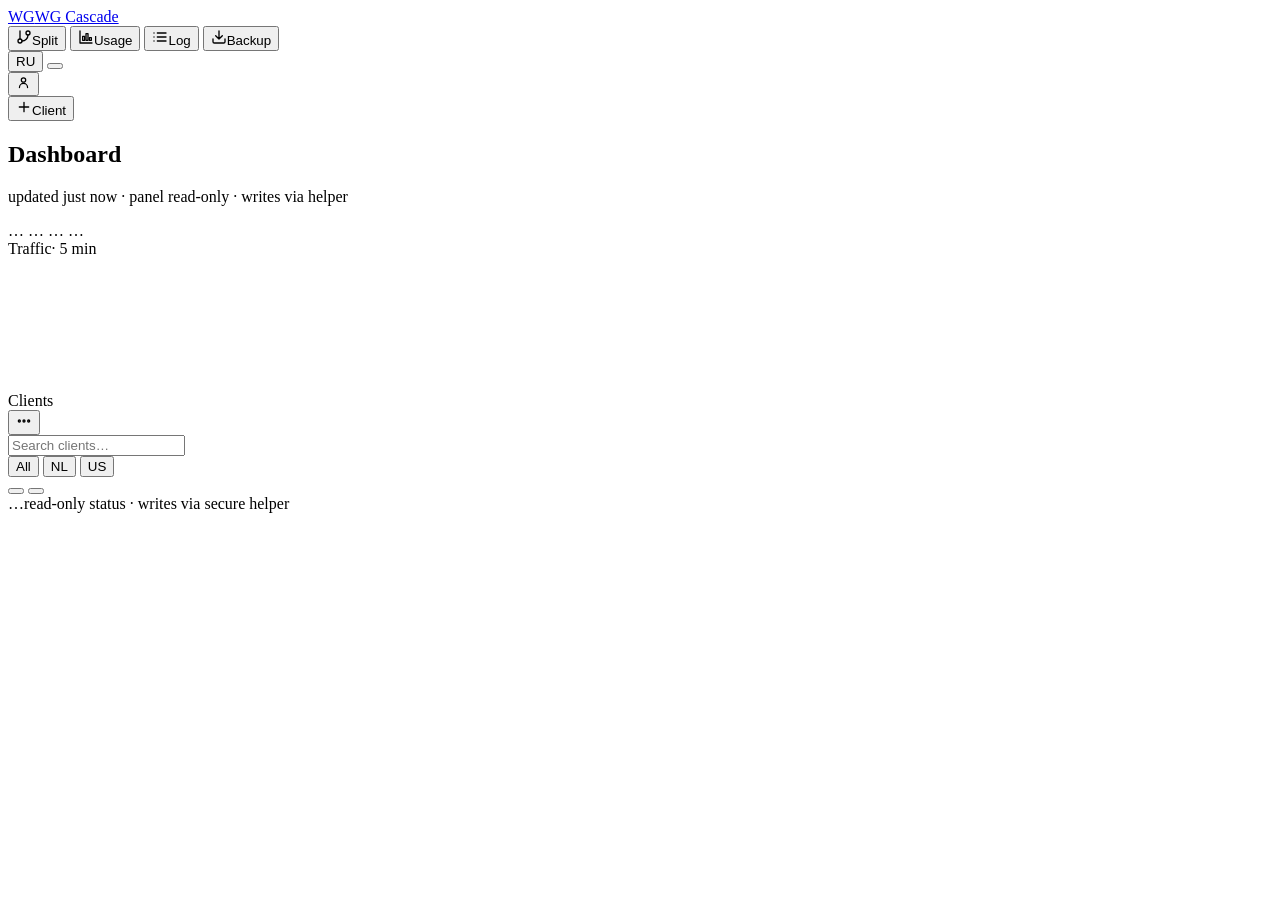
==== app/index.html @ 2adbbe6e "fix: make modal overlay cover the full viewport #mbg lived inside .wrap, whose fadeUp transform crea" ====
<!doctype html><html lang="en"><head><meta charset="utf-8"><meta name="viewport" content="width=device-width, initial-scale=1, viewport-fit=cover"><meta name="csrf" content="__CSRF__"><link rel="preload" href="/inter.woff2" as="font" type="font/woff2" crossorigin><link rel="manifest" href="/manifest.webmanifest"><meta name="theme-color" content="#101010" media="(prefers-color-scheme: dark)"><meta name="theme-color" content="#FFFFFF" media="(prefers-color-scheme: light)"><meta name="apple-mobile-web-app-capable" content="yes"><meta name="apple-mobile-web-app-status-bar-style" content="black-translucent"><meta name="apple-mobile-web-app-title" content="WG Cascade"><link rel="apple-touch-icon" href="/apple-touch-icon.png"><link rel="icon" type="image/svg+xml" href="/icon.svg"><title>WG Cascade</title><script src="/boot.js"></script><link rel="stylesheet" href="/app.css"></head><body>
<div class="wrap">
<header class="topnav">
<div class="topnav-l">
<a class="brand" href="/"><span class="brand-mark" aria-hidden="true">WG</span><span class="brand-name">WG Cascade</span></a>
<nav class="admin-tools" aria-label="Admin tools">
<button class="nav-tool" type="button" data-act="split" data-tip="Split-tunnel policy (what bypasses the cascade)" aria-label="Split"><svg width="16" height="16" viewBox="0 0 24 24" fill="none" stroke="currentColor" stroke-width="2" stroke-linecap="round" stroke-linejoin="round" aria-hidden="true"><line x1="6" y1="3" x2="6" y2="15"/><circle cx="18" cy="6" r="3"/><circle cx="6" cy="18" r="3"/><path d="M18 9a9 9 0 0 1-9 9"/></svg><span>Split</span></button>
<button class="nav-tool" type="button" data-act="usage" data-tip="Traffic history and monthly usage" aria-label="Usage"><svg width="16" height="16" viewBox="0 0 24 24" fill="none" stroke="currentColor" stroke-width="2" stroke-linecap="round" stroke-linejoin="round" aria-hidden="true"><path d="M3 3v18h18"/><rect x="7" y="11" width="3" height="6"/><rect x="12" y="7" width="3" height="10"/><rect x="17" y="13" width="3" height="4"/></svg><span>Usage</span></button>
<button class="nav-tool" type="button" data-act="audit" data-tip="Audit log — recent admin actions" aria-label="Log"><svg width="16" height="16" viewBox="0 0 24 24" fill="none" stroke="currentColor" stroke-width="2" stroke-linecap="round" stroke-linejoin="round" aria-hidden="true"><line x1="8" y1="6" x2="21" y2="6"/><line x1="8" y1="12" x2="21" y2="12"/><line x1="8" y1="18" x2="21" y2="18"/><line x1="3" y1="6" x2="3.01" y2="6"/><line x1="3" y1="12" x2="3.01" y2="12"/><line x1="3" y1="18" x2="3.01" y2="18"/></svg><span>Log</span></button>
<button class="nav-tool" type="button" data-act="export" data-tip="Download a backup (configs + keys)" aria-label="Backup"><svg width="16" height="16" viewBox="0 0 24 24" fill="none" stroke="currentColor" stroke-width="2" stroke-linecap="round" stroke-linejoin="round" aria-hidden="true"><path d="M21 15v4a2 2 0 0 1-2 2H5a2 2 0 0 1-2-2v-4"/><path d="M7 10l5 5 5-5M12 15V3"/></svg><span>Backup</span></button>
</nav>
</div>
<div class="topnav-r">
<button class="nav-text" id="lang" data-act="lang" data-tip="Language / Язык" aria-label="Language / Язык">RU</button>
<button class="iconbtn" id="theme" data-act="theme" data-tip="Toggle theme" aria-label="Toggle theme" type="button"></button>
<div class="menuwrap" id="acctwrap">
<button class="acctbtn" id="acctbtn" type="button" aria-haspopup="menu" aria-expanded="false" aria-controls="acctmenu" data-tip="Account" aria-label="Account">
<svg width="15" height="15" viewBox="0 0 24 24" fill="none" stroke="currentColor" stroke-width="2" stroke-linecap="round" stroke-linejoin="round" aria-hidden="true"><circle cx="12" cy="8" r="3.5"/><path d="M5.5 20a6.5 6.5 0 0 1 13 0"/></svg>
</button>
<div class="menudrop" id="acctmenu" role="menu" hidden>
<a class="menuitem" role="menuitem" href="/logout">Sign out</a>
<button class="menuitem danger" role="menuitem" type="button" data-act="logout-confirm">Sign out all</button>
</div>
</div>
<button class="primary" type="button" data-act="add" data-tip="Generate a new client config" aria-label="Add client"><svg width="16" height="16" viewBox="0 0 24 24" fill="none" stroke="currentColor" stroke-width="2" stroke-linecap="round" stroke-linejoin="round" aria-hidden="true"><path d="M12 5v14M5 12h14"/></svg><span class="add-lbl">Client</span></button>
</div>
</header>
<section class="status-strip">
<div class="status-copy">
<h1 class="page-title">Dashboard</h1>
<p class="page-sub" id="status-sub">updated just now · panel read-only · writes via helper</p>
</div>
<div class="status-pills" id="status-pills">
<span class="pill healthchip" id="healthchip">…</span>
<span class="pill" id="thr" data-tip="Aggregate live throughput across all clients">…</span>
<span class="monthpills" id="monthuse">
<span class="pill monthpill" id="monthuse-nl" data-tip="NL calendar-month traffic · 500 GiB quota">…</span>
<span class="pill monthpill" id="monthuse-us" data-tip="US calendar-month traffic · 500 GiB quota">…</span>
</span>
</div>
</section>
<div class="banner" id="offline" role="status" aria-live="polite"></div>
<div class="alert" id="alert" style="display:none" role="alert"></div>
<div class="bento">
<div class="cascade card" id="cascade"></div>
<div class="card chartcard">
<div class="charth"><div class="t">Traffic<span>· 5 min</span></div><div class="now" id="chartnow"></div></div>
<div class="sparkwrap">
<svg class="spark" id="spark" viewBox="0 0 600 62" preserveAspectRatio="none" role="img" aria-label="Traffic chart, last 5 minutes"></svg>
<div class="sparkticks" id="sparkticks" aria-hidden="true"></div>
<div class="charttip" id="charttip" aria-hidden="true"></div>
</div>
</div>
<div class="card hosttile" id="hostbar"></div>
</div>
<div class="sech">
<div class="sech-top">
<div class="lt">Clients <b id="csum"></b></div>
<div class="menuwrap sech-more">
<button class="ghost ibtn" id="morebtn" type="button" aria-haspopup="menu" aria-expanded="false" aria-controls="moremenu" data-tip="More actions" aria-label="More"><svg width="16" height="16" viewBox="0 0 24 24" fill="none" stroke="currentColor" stroke-width="2" stroke-linecap="round" stroke-linejoin="round" aria-hidden="true"><circle cx="5" cy="12" r="1.5"/><circle cx="12" cy="12" r="1.5"/><circle cx="19" cy="12" r="1.5"/></svg></button>
<div class="menudrop" id="moremenu" role="menu" hidden>
<button class="menuitem" role="menuitem" type="button" data-act="split"><svg width="15" height="15" viewBox="0 0 24 24" fill="none" stroke="currentColor" stroke-width="2" stroke-linecap="round" stroke-linejoin="round" aria-hidden="true"><line x1="6" y1="3" x2="6" y2="15"/><circle cx="18" cy="6" r="3"/><circle cx="6" cy="18" r="3"/><path d="M18 9a9 9 0 0 1-9 9"/></svg>Split</button>
<button class="menuitem" role="menuitem" type="button" data-act="usage"><svg width="15" height="15" viewBox="0 0 24 24" fill="none" stroke="currentColor" stroke-width="2" stroke-linecap="round" stroke-linejoin="round" aria-hidden="true"><path d="M3 3v18h18"/><rect x="7" y="11" width="3" height="6"/><rect x="12" y="7" width="3" height="10"/><rect x="17" y="13" width="3" height="4"/></svg>Usage</button>
<button class="menuitem" role="menuitem" type="button" data-act="audit"><svg width="15" height="15" viewBox="0 0 24 24" fill="none" stroke="currentColor" stroke-width="2" stroke-linecap="round" stroke-linejoin="round" aria-hidden="true"><line x1="8" y1="6" x2="21" y2="6"/><line x1="8" y1="12" x2="21" y2="12"/><line x1="8" y1="18" x2="21" y2="18"/><line x1="3" y1="6" x2="3.01" y2="6"/><line x1="3" y1="12" x2="3.01" y2="12"/><line x1="3" y1="18" x2="3.01" y2="18"/></svg>Log</button>
<button class="menuitem" role="menuitem" type="button" data-act="export"><svg width="15" height="15" viewBox="0 0 24 24" fill="none" stroke="currentColor" stroke-width="2" stroke-linecap="round" stroke-linejoin="round" aria-hidden="true"><path d="M21 15v4a2 2 0 0 1-2 2H5a2 2 0 0 1-2-2v-4"/><path d="M7 10l5 5 5-5M12 15V3"/></svg>Backup</button>
</div>
</div>
</div>
<div class="sech-controls">
<input class="csearch" id="csearch" type="search" placeholder="Search clients…" autocomplete="off" spellcheck="false" aria-label="Search clients">
<div class="exitfilt" id="exitfilt" role="group" aria-label="Filter by exit">
<button type="button" class="xf on" data-xf="all" aria-pressed="true" data-act="exit-filter">All</button>
<button type="button" class="xf" data-xf="nl" aria-pressed="false" data-act="exit-filter">NL</button>
<button type="button" class="xf" data-xf="us" aria-pressed="false" data-act="exit-filter">US</button>
</div>
<div class="viewfilt" id="viewfilt" role="group" aria-label="Clients view">
<button type="button" class="vf on" data-view="cards" aria-pressed="true" data-act="view" data-tip="Cards view" aria-label="Cards view" data-ic="grid"></button>
<button type="button" class="vf" data-view="list" aria-pressed="false" data-act="view" data-tip="List view" aria-label="List view" data-ic="list"></button>
</div>
</div>
</div>
<div class="cards bento2" id="cards"></div>
<footer><span id="upd">…</span><span>read-only status · writes via secure helper</span></footer>
</div>
<div class="mbg" id="mbg" data-act="modal-bg"><div class="modal" id="modal" role="dialog" aria-modal="true" aria-labelledby="mtitle" tabindex="-1"></div></div>
<div id="toast" role="status" aria-live="polite" aria-atomic="true"></div>
<script src="/theme.js"></script>
<script src="/app.js"></script>
<script src="/cascade.js"></script>
<script src="/clients.js"></script>
</body></html>
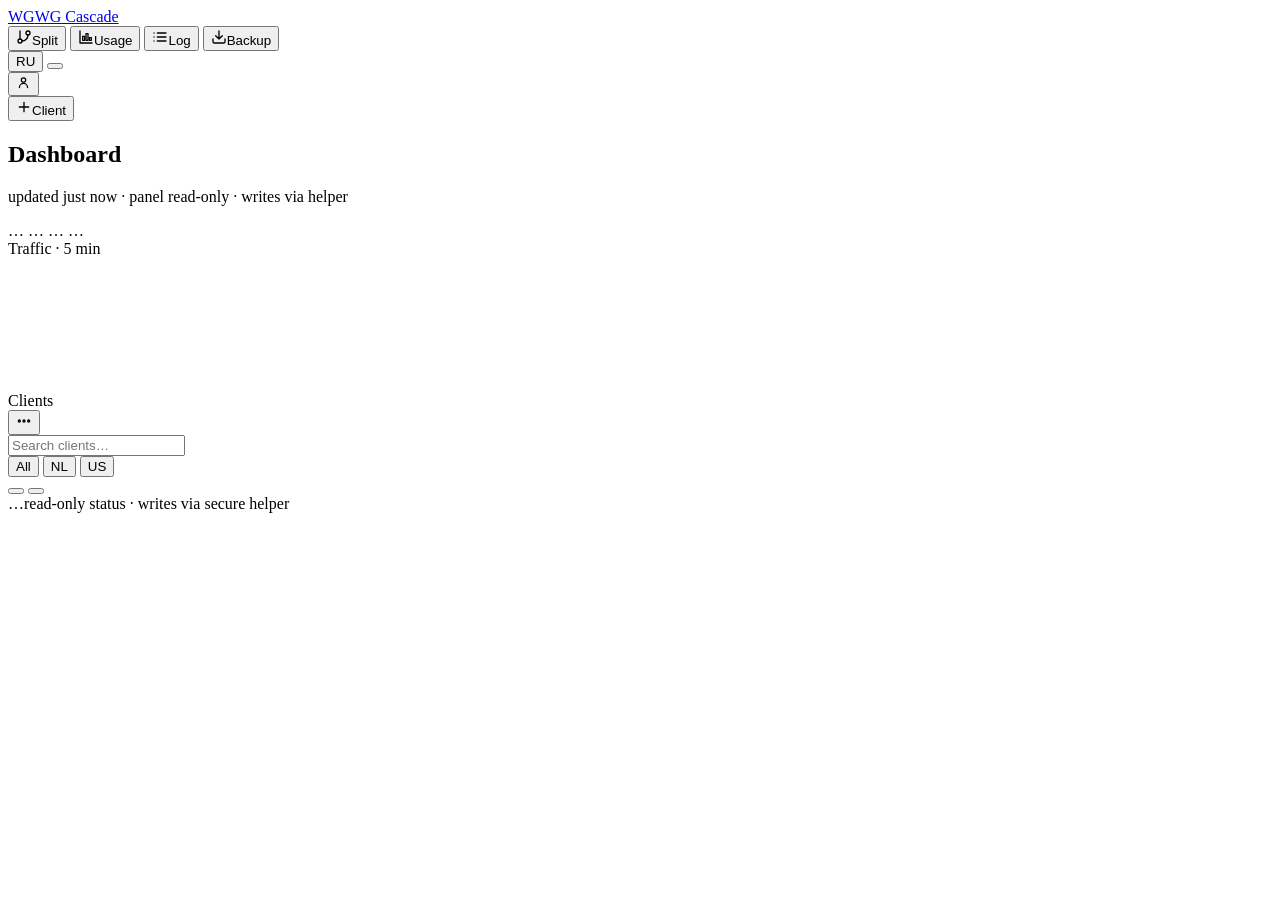
==== commit b762354a: "fix: align cascade/metrics with Paper and stop client-card overflow Rebuild cascade as Paper-style H" ====
--- a/app/index.html
+++ b/app/index.html
@@ -44,7 +44,10 @@
 <div class="bento">
 <div class="cascade card" id="cascade"></div>
 <div class="card chartcard">
-<div class="charth"><div class="t">Traffic<span>· 5 min</span></div><div class="now" id="chartnow"></div></div>
+<div class="charth">
+<div class="t">Traffic · 5 min</div>
+<div class="chartleg" id="chartnow" aria-label="Down / Up legend"></div>
+</div>
 <div class="sparkwrap">
 <svg class="spark" id="spark" viewBox="0 0 600 62" preserveAspectRatio="none" role="img" aria-label="Traffic chart, last 5 minutes"></svg>
 <div class="sparkticks" id="sparkticks" aria-hidden="true"></div>
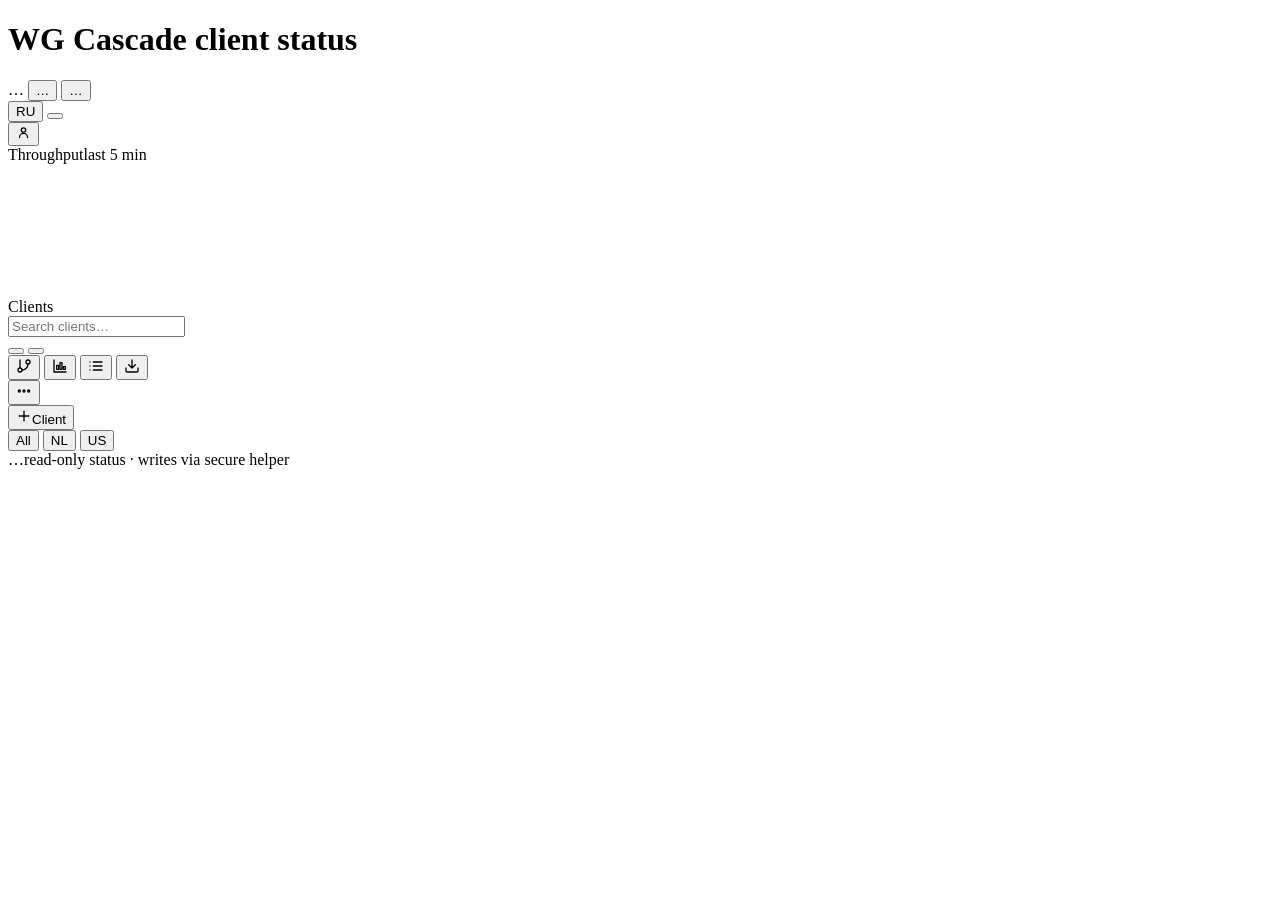
==== commit 3b2ba453: "feat: add bulk exit policy controls" ====
--- a/app/index.html
+++ b/app/index.html
@@ -1,20 +1,18 @@
-<!doctype html><html lang="en"><head><meta charset="utf-8"><meta name="viewport" content="width=device-width, initial-scale=1, viewport-fit=cover"><meta name="csrf" content="__CSRF__"><link rel="preload" href="/inter.woff2" as="font" type="font/woff2" crossorigin><link rel="manifest" href="/manifest.webmanifest"><meta name="theme-color" content="#101010" media="(prefers-color-scheme: dark)"><meta name="theme-color" content="#FFFFFF" media="(prefers-color-scheme: light)"><meta name="apple-mobile-web-app-capable" content="yes"><meta name="apple-mobile-web-app-status-bar-style" content="black-translucent"><meta name="apple-mobile-web-app-title" content="WG Cascade"><link rel="apple-touch-icon" href="/apple-touch-icon.png"><link rel="icon" type="image/svg+xml" href="/icon.svg"><title>WG Cascade</title><script src="/boot.js"></script><link rel="stylesheet" href="/app.css"></head><body>
+<!doctype html><html lang="en"><head><meta charset="utf-8"><meta name="viewport" content="width=device-width, initial-scale=1, viewport-fit=cover"><meta name="csrf" content="__CSRF__"><link rel="preload" href="/inter.woff2" as="font" type="font/woff2" crossorigin><link rel="manifest" href="/manifest.webmanifest"><meta name="theme-color" content="#0b0e14" media="(prefers-color-scheme: dark)"><meta name="theme-color" content="#f6f8fa" media="(prefers-color-scheme: light)"><meta name="apple-mobile-web-app-capable" content="yes"><meta name="apple-mobile-web-app-status-bar-style" content="black-translucent"><meta name="apple-mobile-web-app-title" content="WG Cascade"><link rel="apple-touch-icon" href="/apple-touch-icon.png"><link rel="icon" type="image/svg+xml" href="/icon.svg"><title>WG Cascade</title><script src="/boot.js"></script><link rel="stylesheet" href="/app.css"></head><body>
 <div class="wrap">
-<header class="topnav">
-<div class="topnav-l">
-<a class="brand" href="/"><span class="brand-mark" aria-hidden="true">WG</span><span class="brand-name">WG Cascade</span></a>
-<nav class="admin-tools" aria-label="Admin tools">
-<button class="nav-tool" type="button" data-act="split" data-tip="Split-tunnel policy (what bypasses the cascade)" aria-label="Split"><svg width="16" height="16" viewBox="0 0 24 24" fill="none" stroke="currentColor" stroke-width="2" stroke-linecap="round" stroke-linejoin="round" aria-hidden="true"><line x1="6" y1="3" x2="6" y2="15"/><circle cx="18" cy="6" r="3"/><circle cx="6" cy="18" r="3"/><path d="M18 9a9 9 0 0 1-9 9"/></svg><span>Split</span></button>
-<button class="nav-tool" type="button" data-act="usage" data-tip="Traffic history and monthly usage" aria-label="Usage"><svg width="16" height="16" viewBox="0 0 24 24" fill="none" stroke="currentColor" stroke-width="2" stroke-linecap="round" stroke-linejoin="round" aria-hidden="true"><path d="M3 3v18h18"/><rect x="7" y="11" width="3" height="6"/><rect x="12" y="7" width="3" height="10"/><rect x="17" y="13" width="3" height="4"/></svg><span>Usage</span></button>
-<button class="nav-tool" type="button" data-act="audit" data-tip="Audit log — recent admin actions" aria-label="Log"><svg width="16" height="16" viewBox="0 0 24 24" fill="none" stroke="currentColor" stroke-width="2" stroke-linecap="round" stroke-linejoin="round" aria-hidden="true"><line x1="8" y1="6" x2="21" y2="6"/><line x1="8" y1="12" x2="21" y2="12"/><line x1="8" y1="18" x2="21" y2="18"/><line x1="3" y1="6" x2="3.01" y2="6"/><line x1="3" y1="12" x2="3.01" y2="12"/><line x1="3" y1="18" x2="3.01" y2="18"/></svg><span>Log</span></button>
-<button class="nav-tool" type="button" data-act="export" data-tip="Download a backup (configs + keys)" aria-label="Backup"><svg width="16" height="16" viewBox="0 0 24 24" fill="none" stroke="currentColor" stroke-width="2" stroke-linecap="round" stroke-linejoin="round" aria-hidden="true"><path d="M21 15v4a2 2 0 0 1-2 2H5a2 2 0 0 1-2-2v-4"/><path d="M7 10l5 5 5-5M12 15V3"/></svg><span>Backup</span></button>
-</nav>
-</div>
-<div class="topnav-r">
-<button class="nav-text" id="lang" data-act="lang" data-tip="Language / Язык" aria-label="Language / Язык">RU</button>
-<button class="iconbtn" id="theme" data-act="theme" data-tip="Toggle theme" aria-label="Toggle theme" type="button"></button>
+<header>
+<h1>WG&nbsp;Cascade <span class="sub">client status</span></h1>
+<div class="meta">
+<span class="pill" id="thr" data-tip="Aggregate live throughput across all clients">…</span>
+<span class="monthpills" id="monthuse">
+<button class="pill monthpill" id="monthuse-nl" type="button" data-act="exit-policy" data-tip="NL exit routing settings" aria-label="NL exit routing settings">…</button>
+<button class="pill monthpill" id="monthuse-us" type="button" data-act="exit-policy" data-tip="US exit routing settings" aria-label="US exit routing settings">…</button>
+</span>
+<div class="meta-tools">
+<button class="pill btn" id="lang" data-act="lang" data-tip="Language / Язык" aria-label="Language / Язык">RU</button>
+<button class="pill btn" id="theme" data-act="theme" data-tip="Toggle theme" aria-label="Toggle theme" type="button"></button>
 <div class="menuwrap" id="acctwrap">
-<button class="acctbtn" id="acctbtn" type="button" aria-haspopup="menu" aria-expanded="false" aria-controls="acctmenu" data-tip="Account" aria-label="Account">
+<button class="pill btn" id="acctbtn" type="button" aria-haspopup="menu" aria-expanded="false" aria-controls="acctmenu" data-tip="Account" aria-label="Account">
 <svg width="15" height="15" viewBox="0 0 24 24" fill="none" stroke="currentColor" stroke-width="2" stroke-linecap="round" stroke-linejoin="round" aria-hidden="true"><circle cx="12" cy="8" r="3.5"/><path d="M5.5 20a6.5 6.5 0 0 1 13 0"/></svg>
 </button>
 <div class="menudrop" id="acctmenu" role="menu" hidden>
@@ -22,34 +20,19 @@
 <button class="menuitem danger" role="menuitem" type="button" data-act="logout-confirm">Sign out all</button>
 </div>
 </div>
-<button class="primary" type="button" data-act="add" data-tip="Generate a new client config" aria-label="Add client"><svg width="16" height="16" viewBox="0 0 24 24" fill="none" stroke="currentColor" stroke-width="2" stroke-linecap="round" stroke-linejoin="round" aria-hidden="true"><path d="M12 5v14M5 12h14"/></svg><span class="add-lbl">Client</span></button>
+</div>
 </div>
 </header>
-<section class="status-strip">
-<div class="status-copy">
-<h1 class="page-title">Dashboard</h1>
-<p class="page-sub" id="status-sub">updated just now · panel read-only · writes via helper</p>
-</div>
-<div class="status-pills" id="status-pills">
-<span class="pill healthchip" id="healthchip">…</span>
-<span class="pill" id="thr" data-tip="Aggregate live throughput across all clients">…</span>
-<span class="monthpills" id="monthuse">
-<span class="pill monthpill" id="monthuse-nl" data-tip="NL calendar-month traffic · 500 GiB quota">…</span>
-<span class="pill monthpill" id="monthuse-us" data-tip="US calendar-month traffic · 500 GiB quota">…</span>
-</span>
-</div>
-</section>
 <div class="banner" id="offline" role="status" aria-live="polite"></div>
 <div class="alert" id="alert" style="display:none" role="alert"></div>
+<div class="alert bad policyalert" id="policyalert" style="display:none" role="alert"></div>
 <div class="bento">
 <div class="cascade card" id="cascade"></div>
+<div class="tline" id="tline"></div>
 <div class="card chartcard">
-<div class="charth">
-<div class="t">Traffic · 5 min</div>
-<div class="chartleg" id="chartnow" aria-label="Down / Up legend"></div>
-</div>
+<div class="charth"><div class="t">Throughput<span>last 5 min</span></div><div class="now" id="chartnow"></div></div>
 <div class="sparkwrap">
-<svg class="spark" id="spark" viewBox="0 0 600 62" preserveAspectRatio="none" role="img" aria-label="Traffic chart, last 5 minutes"></svg>
+<svg class="spark" id="spark" viewBox="0 0 600 62" preserveAspectRatio="none" role="img" aria-label="Throughput chart, last 5 minutes"></svg>
 <div class="sparkticks" id="sparkticks" aria-hidden="true"></div>
 <div class="charttip" id="charttip" aria-hidden="true"></div>
 </div>
@@ -57,8 +40,22 @@
 <div class="card hosttile" id="hostbar"></div>
 </div>
 <div class="sech">
+<div class="lt">Clients <b id="csum"></b></div>
 <div class="sech-top">
-<div class="lt">Clients <b id="csum"></b></div>
+<div class="sech-l">
+<input class="csearch" id="csearch" type="search" placeholder="Search clients…" autocomplete="off" spellcheck="false" aria-label="Search clients">
+<div class="viewfilt" id="viewfilt" role="group" aria-label="Clients view">
+<button type="button" class="vf on" data-view="cards" aria-pressed="true" data-act="view" data-tip="Cards view" aria-label="Cards view" data-ic="grid"></button>
+<button type="button" class="vf" data-view="list" aria-pressed="false" data-act="view" data-tip="List view" aria-label="List view" data-ic="list"></button>
+</div>
+</div>
+<div class="sech-act">
+<div class="sech-sec">
+<button class="ghost ibtn" type="button" data-act="split" data-tip="Split-tunnel policy (what bypasses the cascade)" aria-label="Split"><svg width="16" height="16" viewBox="0 0 24 24" fill="none" stroke="currentColor" stroke-width="2" stroke-linecap="round" stroke-linejoin="round" aria-hidden="true"><line x1="6" y1="3" x2="6" y2="15"/><circle cx="18" cy="6" r="3"/><circle cx="6" cy="18" r="3"/><path d="M18 9a9 9 0 0 1-9 9"/></svg></button>
+<button class="ghost ibtn" type="button" data-act="usage" data-tip="Traffic history and monthly usage" aria-label="Usage"><svg width="16" height="16" viewBox="0 0 24 24" fill="none" stroke="currentColor" stroke-width="2" stroke-linecap="round" stroke-linejoin="round" aria-hidden="true"><path d="M3 3v18h18"/><rect x="7" y="11" width="3" height="6"/><rect x="12" y="7" width="3" height="10"/><rect x="17" y="13" width="3" height="4"/></svg></button>
+<button class="ghost ibtn" type="button" data-act="audit" data-tip="Audit log — recent admin actions" aria-label="Log"><svg width="16" height="16" viewBox="0 0 24 24" fill="none" stroke="currentColor" stroke-width="2" stroke-linecap="round" stroke-linejoin="round" aria-hidden="true"><line x1="8" y1="6" x2="21" y2="6"/><line x1="8" y1="12" x2="21" y2="12"/><line x1="8" y1="18" x2="21" y2="18"/><line x1="3" y1="6" x2="3.01" y2="6"/><line x1="3" y1="12" x2="3.01" y2="12"/><line x1="3" y1="18" x2="3.01" y2="18"/></svg></button>
+<button class="ghost ibtn" type="button" data-act="export" data-tip="Download a backup (configs + keys)" aria-label="Backup"><svg width="16" height="16" viewBox="0 0 24 24" fill="none" stroke="currentColor" stroke-width="2" stroke-linecap="round" stroke-linejoin="round" aria-hidden="true"><path d="M21 15v4a2 2 0 0 1-2 2H5a2 2 0 0 1-2-2v-4"/><path d="M7 10l5 5 5-5M12 15V3"/></svg></button>
+</div>
 <div class="menuwrap sech-more">
 <button class="ghost ibtn" id="morebtn" type="button" aria-haspopup="menu" aria-expanded="false" aria-controls="moremenu" data-tip="More actions" aria-label="More"><svg width="16" height="16" viewBox="0 0 24 24" fill="none" stroke="currentColor" stroke-width="2" stroke-linecap="round" stroke-linejoin="round" aria-hidden="true"><circle cx="5" cy="12" r="1.5"/><circle cx="12" cy="12" r="1.5"/><circle cx="19" cy="12" r="1.5"/></svg></button>
 <div class="menudrop" id="moremenu" role="menu" hidden>
@@ -68,18 +65,13 @@
 <button class="menuitem" role="menuitem" type="button" data-act="export"><svg width="15" height="15" viewBox="0 0 24 24" fill="none" stroke="currentColor" stroke-width="2" stroke-linecap="round" stroke-linejoin="round" aria-hidden="true"><path d="M21 15v4a2 2 0 0 1-2 2H5a2 2 0 0 1-2-2v-4"/><path d="M7 10l5 5 5-5M12 15V3"/></svg>Backup</button>
 </div>
 </div>
+<button class="primary" type="button" data-act="add" data-tip="Generate a new client config" aria-label="Add client"><svg width="16" height="16" viewBox="0 0 24 24" fill="none" stroke="currentColor" stroke-width="2" stroke-linecap="round" stroke-linejoin="round" aria-hidden="true"><path d="M12 5v14M5 12h14"/></svg><span class="add-lbl">Client</span></button>
 </div>
-<div class="sech-controls">
-<input class="csearch" id="csearch" type="search" placeholder="Search clients…" autocomplete="off" spellcheck="false" aria-label="Search clients">
+</div>
 <div class="exitfilt" id="exitfilt" role="group" aria-label="Filter by exit">
 <button type="button" class="xf on" data-xf="all" aria-pressed="true" data-act="exit-filter">All</button>
 <button type="button" class="xf" data-xf="nl" aria-pressed="false" data-act="exit-filter">NL</button>
 <button type="button" class="xf" data-xf="us" aria-pressed="false" data-act="exit-filter">US</button>
-</div>
-<div class="viewfilt" id="viewfilt" role="group" aria-label="Clients view">
-<button type="button" class="vf on" data-view="cards" aria-pressed="true" data-act="view" data-tip="Cards view" aria-label="Cards view" data-ic="grid"></button>
-<button type="button" class="vf" data-view="list" aria-pressed="false" data-act="view" data-tip="List view" aria-label="List view" data-ic="list"></button>
-</div>
 </div>
 </div>
 <div class="cards bento2" id="cards"></div>
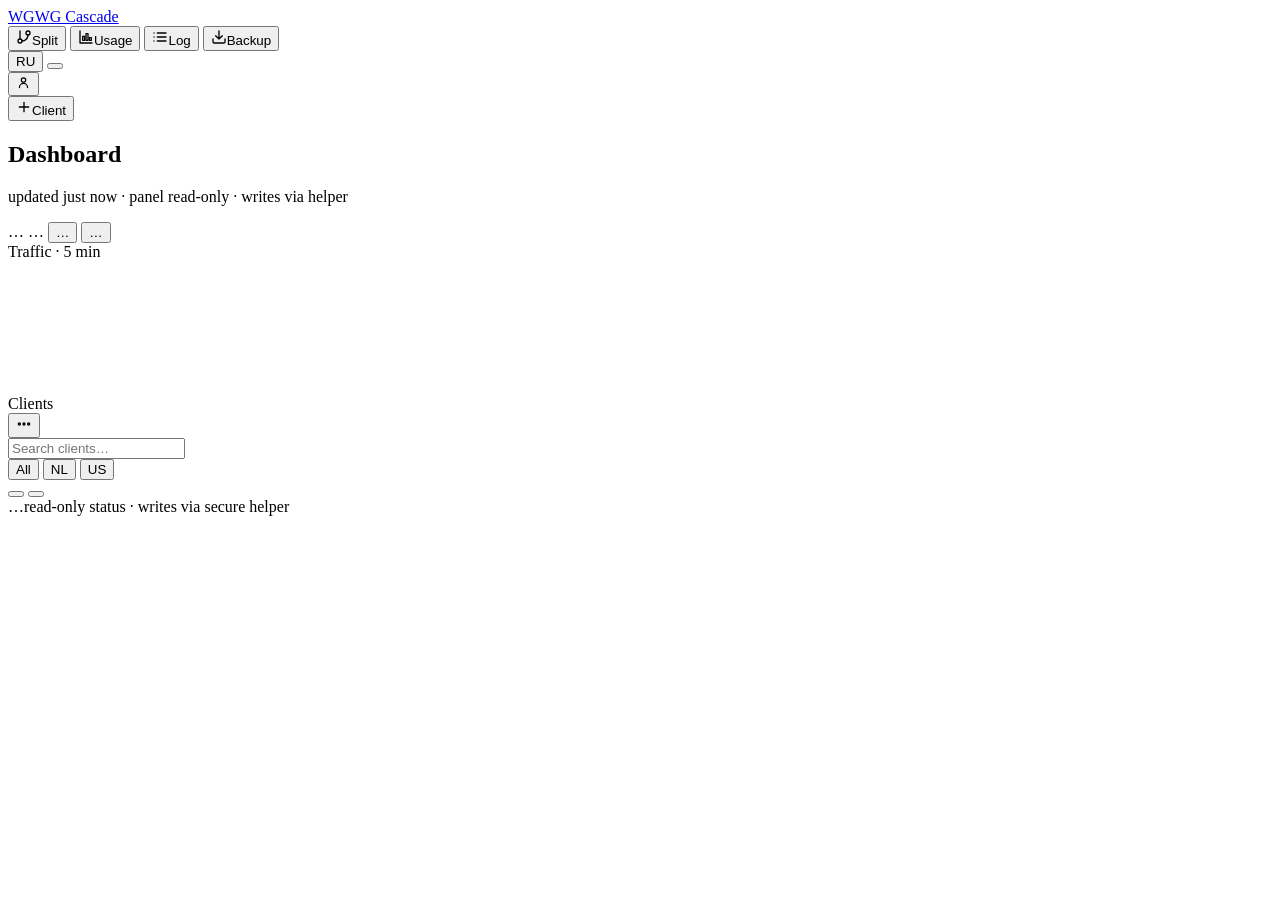
==== commit abfc14db: "merge: preserve Cal redesign with exit controls" ====
--- a/app/index.html
+++ b/app/index.html
@@ -1,18 +1,20 @@
-<!doctype html><html lang="en"><head><meta charset="utf-8"><meta name="viewport" content="width=device-width, initial-scale=1, viewport-fit=cover"><meta name="csrf" content="__CSRF__"><link rel="preload" href="/inter.woff2" as="font" type="font/woff2" crossorigin><link rel="manifest" href="/manifest.webmanifest"><meta name="theme-color" content="#0b0e14" media="(prefers-color-scheme: dark)"><meta name="theme-color" content="#f6f8fa" media="(prefers-color-scheme: light)"><meta name="apple-mobile-web-app-capable" content="yes"><meta name="apple-mobile-web-app-status-bar-style" content="black-translucent"><meta name="apple-mobile-web-app-title" content="WG Cascade"><link rel="apple-touch-icon" href="/apple-touch-icon.png"><link rel="icon" type="image/svg+xml" href="/icon.svg"><title>WG Cascade</title><script src="/boot.js"></script><link rel="stylesheet" href="/app.css"></head><body>
+<!doctype html><html lang="en"><head><meta charset="utf-8"><meta name="viewport" content="width=device-width, initial-scale=1, viewport-fit=cover"><meta name="csrf" content="__CSRF__"><link rel="preload" href="/inter.woff2" as="font" type="font/woff2" crossorigin><link rel="manifest" href="/manifest.webmanifest"><meta name="theme-color" content="#101010" media="(prefers-color-scheme: dark)"><meta name="theme-color" content="#FFFFFF" media="(prefers-color-scheme: light)"><meta name="apple-mobile-web-app-capable" content="yes"><meta name="apple-mobile-web-app-status-bar-style" content="black-translucent"><meta name="apple-mobile-web-app-title" content="WG Cascade"><link rel="apple-touch-icon" href="/apple-touch-icon.png"><link rel="icon" type="image/svg+xml" href="/icon.svg"><title>WG Cascade</title><script src="/boot.js"></script><link rel="stylesheet" href="/app.css"></head><body>
 <div class="wrap">
-<header>
-<h1>WG&nbsp;Cascade <span class="sub">client status</span></h1>
-<div class="meta">
-<span class="pill" id="thr" data-tip="Aggregate live throughput across all clients">…</span>
-<span class="monthpills" id="monthuse">
-<button class="pill monthpill" id="monthuse-nl" type="button" data-act="exit-policy" data-tip="NL exit routing settings" aria-label="NL exit routing settings">…</button>
-<button class="pill monthpill" id="monthuse-us" type="button" data-act="exit-policy" data-tip="US exit routing settings" aria-label="US exit routing settings">…</button>
-</span>
-<div class="meta-tools">
-<button class="pill btn" id="lang" data-act="lang" data-tip="Language / Язык" aria-label="Language / Язык">RU</button>
-<button class="pill btn" id="theme" data-act="theme" data-tip="Toggle theme" aria-label="Toggle theme" type="button"></button>
+<header class="topnav">
+<div class="topnav-l">
+<a class="brand" href="/"><span class="brand-mark" aria-hidden="true">WG</span><span class="brand-name">WG Cascade</span></a>
+<nav class="admin-tools" aria-label="Admin tools">
+<button class="nav-tool" type="button" data-act="split" data-tip="Split-tunnel policy (what bypasses the cascade)" aria-label="Split"><svg width="16" height="16" viewBox="0 0 24 24" fill="none" stroke="currentColor" stroke-width="2" stroke-linecap="round" stroke-linejoin="round" aria-hidden="true"><line x1="6" y1="3" x2="6" y2="15"/><circle cx="18" cy="6" r="3"/><circle cx="6" cy="18" r="3"/><path d="M18 9a9 9 0 0 1-9 9"/></svg><span>Split</span></button>
+<button class="nav-tool" type="button" data-act="usage" data-tip="Traffic history and monthly usage" aria-label="Usage"><svg width="16" height="16" viewBox="0 0 24 24" fill="none" stroke="currentColor" stroke-width="2" stroke-linecap="round" stroke-linejoin="round" aria-hidden="true"><path d="M3 3v18h18"/><rect x="7" y="11" width="3" height="6"/><rect x="12" y="7" width="3" height="10"/><rect x="17" y="13" width="3" height="4"/></svg><span>Usage</span></button>
+<button class="nav-tool" type="button" data-act="audit" data-tip="Audit log — recent admin actions" aria-label="Log"><svg width="16" height="16" viewBox="0 0 24 24" fill="none" stroke="currentColor" stroke-width="2" stroke-linecap="round" stroke-linejoin="round" aria-hidden="true"><line x1="8" y1="6" x2="21" y2="6"/><line x1="8" y1="12" x2="21" y2="12"/><line x1="8" y1="18" x2="21" y2="18"/><line x1="3" y1="6" x2="3.01" y2="6"/><line x1="3" y1="12" x2="3.01" y2="12"/><line x1="3" y1="18" x2="3.01" y2="18"/></svg><span>Log</span></button>
+<button class="nav-tool" type="button" data-act="export" data-tip="Download a backup (configs + keys)" aria-label="Backup"><svg width="16" height="16" viewBox="0 0 24 24" fill="none" stroke="currentColor" stroke-width="2" stroke-linecap="round" stroke-linejoin="round" aria-hidden="true"><path d="M21 15v4a2 2 0 0 1-2 2H5a2 2 0 0 1-2-2v-4"/><path d="M7 10l5 5 5-5M12 15V3"/></svg><span>Backup</span></button>
+</nav>
+</div>
+<div class="topnav-r">
+<button class="nav-text" id="lang" data-act="lang" data-tip="Language / Язык" aria-label="Language / Язык">RU</button>
+<button class="iconbtn" id="theme" data-act="theme" data-tip="Toggle theme" aria-label="Toggle theme" type="button"></button>
 <div class="menuwrap" id="acctwrap">
-<button class="pill btn" id="acctbtn" type="button" aria-haspopup="menu" aria-expanded="false" aria-controls="acctmenu" data-tip="Account" aria-label="Account">
+<button class="acctbtn" id="acctbtn" type="button" aria-haspopup="menu" aria-expanded="false" aria-controls="acctmenu" data-tip="Account" aria-label="Account">
 <svg width="15" height="15" viewBox="0 0 24 24" fill="none" stroke="currentColor" stroke-width="2" stroke-linecap="round" stroke-linejoin="round" aria-hidden="true"><circle cx="12" cy="8" r="3.5"/><path d="M5.5 20a6.5 6.5 0 0 1 13 0"/></svg>
 </button>
 <div class="menudrop" id="acctmenu" role="menu" hidden>
@@ -20,19 +22,35 @@
 <button class="menuitem danger" role="menuitem" type="button" data-act="logout-confirm">Sign out all</button>
 </div>
 </div>
-</div>
+<button class="primary" type="button" data-act="add" data-tip="Generate a new client config" aria-label="Add client"><svg width="16" height="16" viewBox="0 0 24 24" fill="none" stroke="currentColor" stroke-width="2" stroke-linecap="round" stroke-linejoin="round" aria-hidden="true"><path d="M12 5v14M5 12h14"/></svg><span class="add-lbl">Client</span></button>
 </div>
 </header>
+<section class="status-strip">
+<div class="status-copy">
+<h1 class="page-title">Dashboard</h1>
+<p class="page-sub" id="status-sub">updated just now · panel read-only · writes via helper</p>
+</div>
+<div class="status-pills" id="status-pills">
+<span class="pill healthchip" id="healthchip">…</span>
+<span class="pill" id="thr" data-tip="Aggregate live throughput across all clients">…</span>
+<span class="monthpills" id="monthuse">
+<button class="pill monthpill" id="monthuse-nl" type="button" data-act="exit-policy" data-tip="NL exit routing settings" aria-label="NL exit routing settings">…</button>
+<button class="pill monthpill" id="monthuse-us" type="button" data-act="exit-policy" data-tip="US exit routing settings" aria-label="US exit routing settings">…</button>
+</span>
+</div>
+</section>
 <div class="banner" id="offline" role="status" aria-live="polite"></div>
 <div class="alert" id="alert" style="display:none" role="alert"></div>
 <div class="alert bad policyalert" id="policyalert" style="display:none" role="alert"></div>
 <div class="bento">
 <div class="cascade card" id="cascade"></div>
-<div class="tline" id="tline"></div>
 <div class="card chartcard">
-<div class="charth"><div class="t">Throughput<span>last 5 min</span></div><div class="now" id="chartnow"></div></div>
+<div class="charth">
+<div class="t">Traffic · 5 min</div>
+<div class="chartleg" id="chartnow" aria-label="Down / Up legend"></div>
+</div>
 <div class="sparkwrap">
-<svg class="spark" id="spark" viewBox="0 0 600 62" preserveAspectRatio="none" role="img" aria-label="Throughput chart, last 5 minutes"></svg>
+<svg class="spark" id="spark" viewBox="0 0 600 62" preserveAspectRatio="none" role="img" aria-label="Traffic chart, last 5 minutes"></svg>
 <div class="sparkticks" id="sparkticks" aria-hidden="true"></div>
 <div class="charttip" id="charttip" aria-hidden="true"></div>
 </div>
@@ -40,22 +58,8 @@
 <div class="card hosttile" id="hostbar"></div>
 </div>
 <div class="sech">
+<div class="sech-top">
 <div class="lt">Clients <b id="csum"></b></div>
-<div class="sech-top">
-<div class="sech-l">
-<input class="csearch" id="csearch" type="search" placeholder="Search clients…" autocomplete="off" spellcheck="false" aria-label="Search clients">
-<div class="viewfilt" id="viewfilt" role="group" aria-label="Clients view">
-<button type="button" class="vf on" data-view="cards" aria-pressed="true" data-act="view" data-tip="Cards view" aria-label="Cards view" data-ic="grid"></button>
-<button type="button" class="vf" data-view="list" aria-pressed="false" data-act="view" data-tip="List view" aria-label="List view" data-ic="list"></button>
-</div>
-</div>
-<div class="sech-act">
-<div class="sech-sec">
-<button class="ghost ibtn" type="button" data-act="split" data-tip="Split-tunnel policy (what bypasses the cascade)" aria-label="Split"><svg width="16" height="16" viewBox="0 0 24 24" fill="none" stroke="currentColor" stroke-width="2" stroke-linecap="round" stroke-linejoin="round" aria-hidden="true"><line x1="6" y1="3" x2="6" y2="15"/><circle cx="18" cy="6" r="3"/><circle cx="6" cy="18" r="3"/><path d="M18 9a9 9 0 0 1-9 9"/></svg></button>
-<button class="ghost ibtn" type="button" data-act="usage" data-tip="Traffic history and monthly usage" aria-label="Usage"><svg width="16" height="16" viewBox="0 0 24 24" fill="none" stroke="currentColor" stroke-width="2" stroke-linecap="round" stroke-linejoin="round" aria-hidden="true"><path d="M3 3v18h18"/><rect x="7" y="11" width="3" height="6"/><rect x="12" y="7" width="3" height="10"/><rect x="17" y="13" width="3" height="4"/></svg></button>
-<button class="ghost ibtn" type="button" data-act="audit" data-tip="Audit log — recent admin actions" aria-label="Log"><svg width="16" height="16" viewBox="0 0 24 24" fill="none" stroke="currentColor" stroke-width="2" stroke-linecap="round" stroke-linejoin="round" aria-hidden="true"><line x1="8" y1="6" x2="21" y2="6"/><line x1="8" y1="12" x2="21" y2="12"/><line x1="8" y1="18" x2="21" y2="18"/><line x1="3" y1="6" x2="3.01" y2="6"/><line x1="3" y1="12" x2="3.01" y2="12"/><line x1="3" y1="18" x2="3.01" y2="18"/></svg></button>
-<button class="ghost ibtn" type="button" data-act="export" data-tip="Download a backup (configs + keys)" aria-label="Backup"><svg width="16" height="16" viewBox="0 0 24 24" fill="none" stroke="currentColor" stroke-width="2" stroke-linecap="round" stroke-linejoin="round" aria-hidden="true"><path d="M21 15v4a2 2 0 0 1-2 2H5a2 2 0 0 1-2-2v-4"/><path d="M7 10l5 5 5-5M12 15V3"/></svg></button>
-</div>
 <div class="menuwrap sech-more">
 <button class="ghost ibtn" id="morebtn" type="button" aria-haspopup="menu" aria-expanded="false" aria-controls="moremenu" data-tip="More actions" aria-label="More"><svg width="16" height="16" viewBox="0 0 24 24" fill="none" stroke="currentColor" stroke-width="2" stroke-linecap="round" stroke-linejoin="round" aria-hidden="true"><circle cx="5" cy="12" r="1.5"/><circle cx="12" cy="12" r="1.5"/><circle cx="19" cy="12" r="1.5"/></svg></button>
 <div class="menudrop" id="moremenu" role="menu" hidden>
@@ -65,13 +69,18 @@
 <button class="menuitem" role="menuitem" type="button" data-act="export"><svg width="15" height="15" viewBox="0 0 24 24" fill="none" stroke="currentColor" stroke-width="2" stroke-linecap="round" stroke-linejoin="round" aria-hidden="true"><path d="M21 15v4a2 2 0 0 1-2 2H5a2 2 0 0 1-2-2v-4"/><path d="M7 10l5 5 5-5M12 15V3"/></svg>Backup</button>
 </div>
 </div>
-<button class="primary" type="button" data-act="add" data-tip="Generate a new client config" aria-label="Add client"><svg width="16" height="16" viewBox="0 0 24 24" fill="none" stroke="currentColor" stroke-width="2" stroke-linecap="round" stroke-linejoin="round" aria-hidden="true"><path d="M12 5v14M5 12h14"/></svg><span class="add-lbl">Client</span></button>
 </div>
-</div>
+<div class="sech-controls">
+<input class="csearch" id="csearch" type="search" placeholder="Search clients…" autocomplete="off" spellcheck="false" aria-label="Search clients">
 <div class="exitfilt" id="exitfilt" role="group" aria-label="Filter by exit">
 <button type="button" class="xf on" data-xf="all" aria-pressed="true" data-act="exit-filter">All</button>
 <button type="button" class="xf" data-xf="nl" aria-pressed="false" data-act="exit-filter">NL</button>
 <button type="button" class="xf" data-xf="us" aria-pressed="false" data-act="exit-filter">US</button>
+</div>
+<div class="viewfilt" id="viewfilt" role="group" aria-label="Clients view">
+<button type="button" class="vf on" data-view="cards" aria-pressed="true" data-act="view" data-tip="Cards view" aria-label="Cards view" data-ic="grid"></button>
+<button type="button" class="vf" data-view="list" aria-pressed="false" data-act="view" data-tip="List view" aria-label="List view" data-ic="list"></button>
+</div>
 </div>
 </div>
 <div class="cards bento2" id="cards"></div>
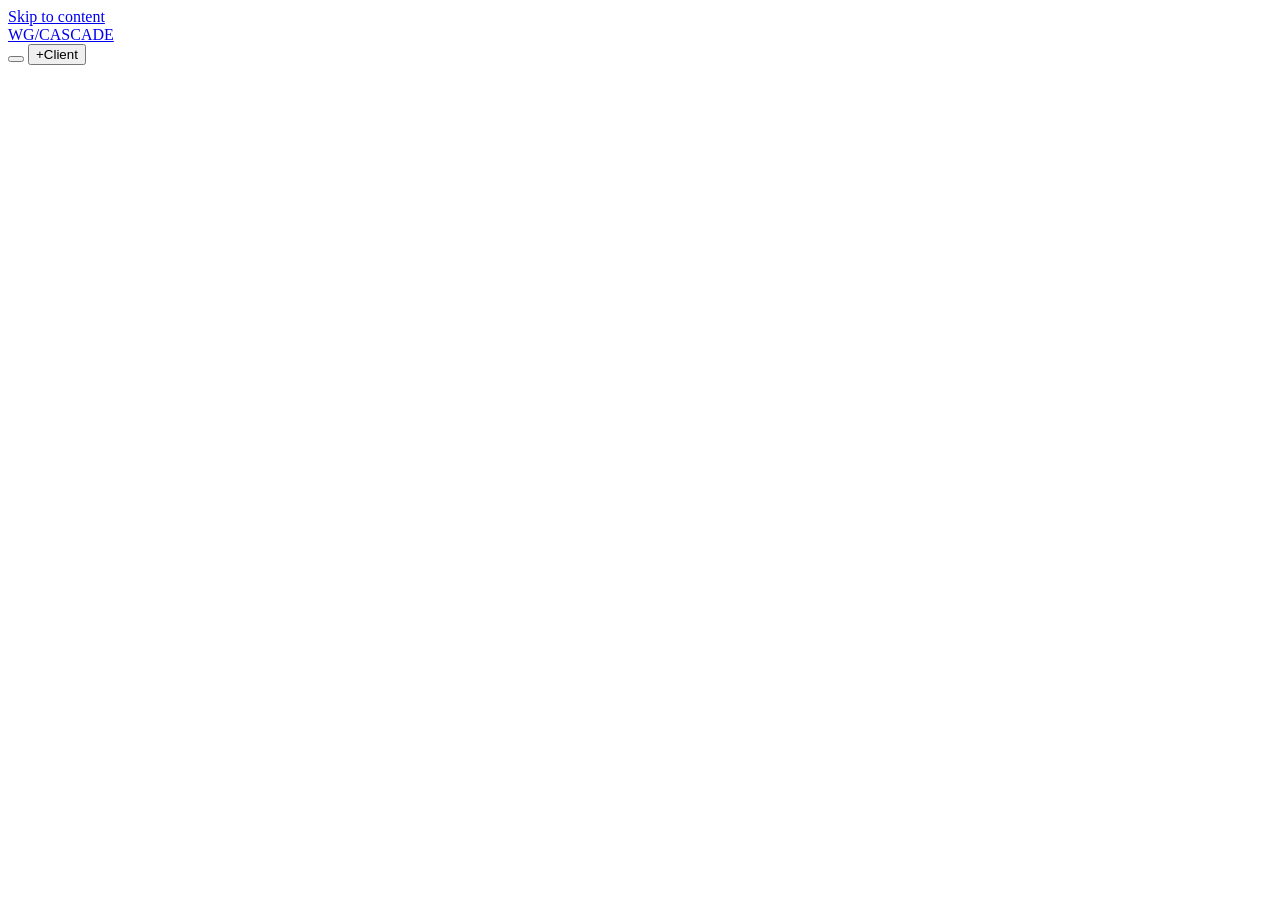
==== commit 791ef570: "feat(ui): Tablo Light shell — design tokens, WG core, router, navigation New front-end skeleton for " ====
--- a/app/index.html
+++ b/app/index.html
@@ -1,95 +1,21 @@
-<!doctype html><html lang="en"><head><meta charset="utf-8"><meta name="viewport" content="width=device-width, initial-scale=1, viewport-fit=cover"><meta name="csrf" content="__CSRF__"><link rel="preload" href="/inter.woff2" as="font" type="font/woff2" crossorigin><link rel="manifest" href="/manifest.webmanifest"><meta name="theme-color" content="#101010" media="(prefers-color-scheme: dark)"><meta name="theme-color" content="#FFFFFF" media="(prefers-color-scheme: light)"><meta name="apple-mobile-web-app-capable" content="yes"><meta name="apple-mobile-web-app-status-bar-style" content="black-translucent"><meta name="apple-mobile-web-app-title" content="WG Cascade"><link rel="apple-touch-icon" href="/apple-touch-icon.png"><link rel="icon" type="image/svg+xml" href="/icon.svg"><title>WG Cascade</title><script src="/boot.js"></script><link rel="stylesheet" href="/app.css"></head><body>
-<div class="wrap">
-<header class="topnav">
-<div class="topnav-l">
-<a class="brand" href="/"><span class="brand-mark" aria-hidden="true">WG</span><span class="brand-name">WG Cascade</span></a>
-<nav class="admin-tools" aria-label="Admin tools">
-<button class="nav-tool" type="button" data-act="split" data-tip="Split-tunnel policy (what bypasses the cascade)" aria-label="Split"><svg width="16" height="16" viewBox="0 0 24 24" fill="none" stroke="currentColor" stroke-width="2" stroke-linecap="round" stroke-linejoin="round" aria-hidden="true"><line x1="6" y1="3" x2="6" y2="15"/><circle cx="18" cy="6" r="3"/><circle cx="6" cy="18" r="3"/><path d="M18 9a9 9 0 0 1-9 9"/></svg><span>Split</span></button>
-<button class="nav-tool" type="button" data-act="usage" data-tip="Traffic history and monthly usage" aria-label="Usage"><svg width="16" height="16" viewBox="0 0 24 24" fill="none" stroke="currentColor" stroke-width="2" stroke-linecap="round" stroke-linejoin="round" aria-hidden="true"><path d="M3 3v18h18"/><rect x="7" y="11" width="3" height="6"/><rect x="12" y="7" width="3" height="10"/><rect x="17" y="13" width="3" height="4"/></svg><span>Usage</span></button>
-<button class="nav-tool" type="button" data-act="audit" data-tip="Audit log — recent admin actions" aria-label="Log"><svg width="16" height="16" viewBox="0 0 24 24" fill="none" stroke="currentColor" stroke-width="2" stroke-linecap="round" stroke-linejoin="round" aria-hidden="true"><line x1="8" y1="6" x2="21" y2="6"/><line x1="8" y1="12" x2="21" y2="12"/><line x1="8" y1="18" x2="21" y2="18"/><line x1="3" y1="6" x2="3.01" y2="6"/><line x1="3" y1="12" x2="3.01" y2="12"/><line x1="3" y1="18" x2="3.01" y2="18"/></svg><span>Log</span></button>
-<button class="nav-tool" type="button" data-act="export" data-tip="Download a backup (configs + keys)" aria-label="Backup"><svg width="16" height="16" viewBox="0 0 24 24" fill="none" stroke="currentColor" stroke-width="2" stroke-linecap="round" stroke-linejoin="round" aria-hidden="true"><path d="M21 15v4a2 2 0 0 1-2 2H5a2 2 0 0 1-2-2v-4"/><path d="M7 10l5 5 5-5M12 15V3"/></svg><span>Backup</span></button>
-</nav>
-</div>
-<div class="topnav-r">
-<button class="nav-text" id="lang" data-act="lang" data-tip="Language / Язык" aria-label="Language / Язык">RU</button>
-<button class="iconbtn" id="theme" data-act="theme" data-tip="Toggle theme" aria-label="Toggle theme" type="button"></button>
-<div class="menuwrap" id="acctwrap">
-<button class="acctbtn" id="acctbtn" type="button" aria-haspopup="menu" aria-expanded="false" aria-controls="acctmenu" data-tip="Account" aria-label="Account">
-<svg width="15" height="15" viewBox="0 0 24 24" fill="none" stroke="currentColor" stroke-width="2" stroke-linecap="round" stroke-linejoin="round" aria-hidden="true"><circle cx="12" cy="8" r="3.5"/><path d="M5.5 20a6.5 6.5 0 0 1 13 0"/></svg>
-</button>
-<div class="menudrop" id="acctmenu" role="menu" hidden>
-<a class="menuitem" role="menuitem" href="/logout">Sign out</a>
-<button class="menuitem danger" role="menuitem" type="button" data-act="logout-confirm">Sign out all</button>
-</div>
-</div>
-<button class="primary" type="button" data-act="add" data-tip="Generate a new client config" aria-label="Add client"><svg width="16" height="16" viewBox="0 0 24 24" fill="none" stroke="currentColor" stroke-width="2" stroke-linecap="round" stroke-linejoin="round" aria-hidden="true"><path d="M12 5v14M5 12h14"/></svg><span class="add-lbl">Client</span></button>
+<!doctype html><html lang="ru" data-theme="light"><head><meta charset="utf-8"><meta name="viewport" content="width=device-width, initial-scale=1, viewport-fit=cover"><meta name="csrf" content="__CSRF__"><link rel="manifest" href="/manifest.webmanifest"><meta name="theme-color" content="#FFFFFF"><meta name="apple-mobile-web-app-capable" content="yes"><meta name="apple-mobile-web-app-status-bar-style" content="default"><meta name="apple-mobile-web-app-title" content="WG Cascade"><link rel="apple-touch-icon" href="/apple-touch-icon.png"><link rel="icon" type="image/svg+xml" href="/icon.svg"><title>WG Cascade</title><script src="/boot.js"></script><link rel="stylesheet" href="/app.css"><link rel="stylesheet" href="/modals.css"><link rel="stylesheet" href="/pages.css"></head><body>
+<a class="skip" href="#main" data-i18n>Skip to content</a>
+<header class="top" id="top">
+<a class="logo" href="#/clients" aria-label="WG/CASCADE"><span class="logo-sq" aria-hidden="true"></span><span class="logo-t">WG/CASCADE</span></a>
+<nav class="nav" id="nav" aria-label="Sections"></nav>
+<div class="top-r">
+<span class="age" id="age" aria-live="off"></span>
+<button class="ibtn acct" id="acct" type="button" data-act="account" aria-haspopup="menu" aria-expanded="false" aria-label="Account"></button>
+<button class="btn btn-primary addbtn" id="addbtn" type="button" data-act="add-client" data-live aria-label="Add client"><span class="addbtn-plus" aria-hidden="true">+</span><span class="addbtn-t">Client</span></button>
 </div>
 </header>
-<section class="status-strip">
-<div class="status-copy">
-<h1 class="page-title">Dashboard</h1>
-<p class="page-sub" id="status-sub">updated just now · panel read-only · writes via helper</p>
-</div>
-<div class="status-pills" id="status-pills">
-<span class="pill healthchip" id="healthchip">…</span>
-<span class="pill" id="thr" data-tip="Aggregate live throughput across all clients">…</span>
-<span class="monthpills" id="monthuse">
-<button class="pill monthpill" id="monthuse-nl" type="button" data-act="exit-policy" data-tip="NL exit routing settings" aria-label="NL exit routing settings">…</button>
-<button class="pill monthpill" id="monthuse-us" type="button" data-act="exit-policy" data-tip="US exit routing settings" aria-label="US exit routing settings">…</button>
-</span>
-</div>
-</section>
-<div class="banner" id="offline" role="status" aria-live="polite"></div>
-<div class="alert" id="alert" style="display:none" role="alert"></div>
-<div class="alert bad policyalert" id="policyalert" style="display:none" role="alert"></div>
-<div class="bento">
-<div class="cascade card" id="cascade"></div>
-<div class="card chartcard">
-<div class="charth">
-<div class="t">Traffic · 5 min</div>
-<div class="chartleg" id="chartnow" aria-label="Down / Up legend"></div>
-</div>
-<div class="sparkwrap">
-<svg class="spark" id="spark" viewBox="0 0 600 62" preserveAspectRatio="none" role="img" aria-label="Traffic chart, last 5 minutes"></svg>
-<div class="sparkticks" id="sparkticks" aria-hidden="true"></div>
-<div class="charttip" id="charttip" aria-hidden="true"></div>
-</div>
-</div>
-<div class="card hosttile" id="hostbar"></div>
-</div>
-<div class="sech">
-<div class="sech-top">
-<div class="lt">Clients <b id="csum"></b></div>
-<div class="menuwrap sech-more">
-<button class="ghost ibtn" id="morebtn" type="button" aria-haspopup="menu" aria-expanded="false" aria-controls="moremenu" data-tip="More actions" aria-label="More"><svg width="16" height="16" viewBox="0 0 24 24" fill="none" stroke="currentColor" stroke-width="2" stroke-linecap="round" stroke-linejoin="round" aria-hidden="true"><circle cx="5" cy="12" r="1.5"/><circle cx="12" cy="12" r="1.5"/><circle cx="19" cy="12" r="1.5"/></svg></button>
-<div class="menudrop" id="moremenu" role="menu" hidden>
-<button class="menuitem" role="menuitem" type="button" data-act="split"><svg width="15" height="15" viewBox="0 0 24 24" fill="none" stroke="currentColor" stroke-width="2" stroke-linecap="round" stroke-linejoin="round" aria-hidden="true"><line x1="6" y1="3" x2="6" y2="15"/><circle cx="18" cy="6" r="3"/><circle cx="6" cy="18" r="3"/><path d="M18 9a9 9 0 0 1-9 9"/></svg>Split</button>
-<button class="menuitem" role="menuitem" type="button" data-act="usage"><svg width="15" height="15" viewBox="0 0 24 24" fill="none" stroke="currentColor" stroke-width="2" stroke-linecap="round" stroke-linejoin="round" aria-hidden="true"><path d="M3 3v18h18"/><rect x="7" y="11" width="3" height="6"/><rect x="12" y="7" width="3" height="10"/><rect x="17" y="13" width="3" height="4"/></svg>Usage</button>
-<button class="menuitem" role="menuitem" type="button" data-act="audit"><svg width="15" height="15" viewBox="0 0 24 24" fill="none" stroke="currentColor" stroke-width="2" stroke-linecap="round" stroke-linejoin="round" aria-hidden="true"><line x1="8" y1="6" x2="21" y2="6"/><line x1="8" y1="12" x2="21" y2="12"/><line x1="8" y1="18" x2="21" y2="18"/><line x1="3" y1="6" x2="3.01" y2="6"/><line x1="3" y1="12" x2="3.01" y2="12"/><line x1="3" y1="18" x2="3.01" y2="18"/></svg>Log</button>
-<button class="menuitem" role="menuitem" type="button" data-act="export"><svg width="15" height="15" viewBox="0 0 24 24" fill="none" stroke="currentColor" stroke-width="2" stroke-linecap="round" stroke-linejoin="round" aria-hidden="true"><path d="M21 15v4a2 2 0 0 1-2 2H5a2 2 0 0 1-2-2v-4"/><path d="M7 10l5 5 5-5M12 15V3"/></svg>Backup</button>
-</div>
-</div>
-</div>
-<div class="sech-controls">
-<input class="csearch" id="csearch" type="search" placeholder="Search clients…" autocomplete="off" spellcheck="false" aria-label="Search clients">
-<div class="exitfilt" id="exitfilt" role="group" aria-label="Filter by exit">
-<button type="button" class="xf on" data-xf="all" aria-pressed="true" data-act="exit-filter">All</button>
-<button type="button" class="xf" data-xf="nl" aria-pressed="false" data-act="exit-filter">NL</button>
-<button type="button" class="xf" data-xf="us" aria-pressed="false" data-act="exit-filter">US</button>
-</div>
-<div class="viewfilt" id="viewfilt" role="group" aria-label="Clients view">
-<button type="button" class="vf on" data-view="cards" aria-pressed="true" data-act="view" data-tip="Cards view" aria-label="Cards view" data-ic="grid"></button>
-<button type="button" class="vf" data-view="list" aria-pressed="false" data-act="view" data-tip="List view" aria-label="List view" data-ic="list"></button>
-</div>
-</div>
-</div>
-<div class="cards bento2" id="cards"></div>
-<footer><span id="upd">…</span><span>read-only status · writes via secure helper</span></footer>
-</div>
-<div class="mbg" id="mbg" data-act="modal-bg"><div class="modal" id="modal" role="dialog" aria-modal="true" aria-labelledby="mtitle" tabindex="-1"></div></div>
-<div id="toast" role="status" aria-live="polite" aria-atomic="true"></div>
-<script src="/theme.js"></script>
-<script src="/app.js"></script>
-<script src="/cascade.js"></script>
-<script src="/clients.js"></script>
+<div class="ops" id="ops" role="status" aria-live="polite"></div>
+<div class="banners" id="banner"></div>
+<main class="main" id="main" tabindex="-1"><div class="view" id="view"></div></main>
+<nav class="tabbar" id="tabbar" aria-label="Sections"></nav>
+<div class="layer" id="layer"></div>
+<script src="/core.js"></script>
+<script src="/dashboard.js"></script>
+<script src="/modals.js"></script>
+<script src="/pages.js"></script>
 </body></html>
